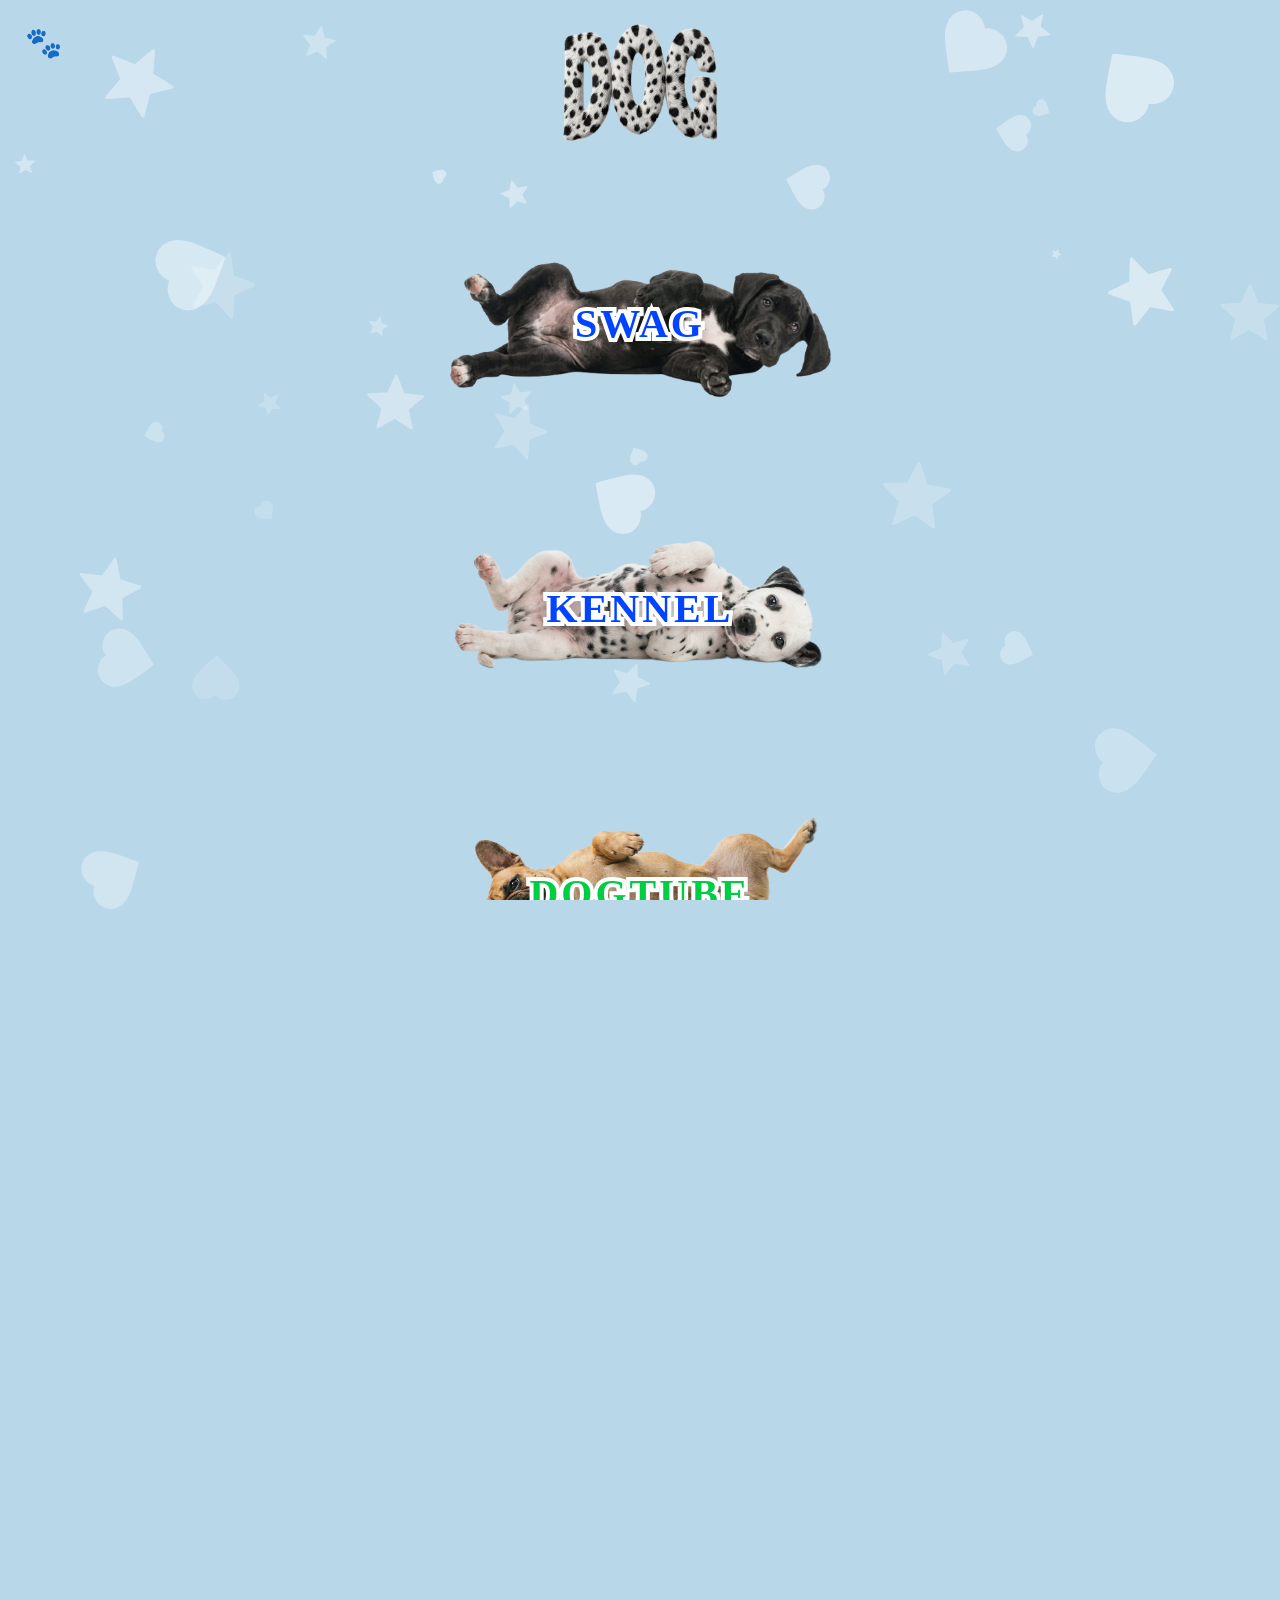
==== index.html @ 42707f25 "Update index.html" ====
<!DOCTYPE html>
<html lang="en">
<head>
    <meta charset="UTF-8">
    <meta name="viewport" content="width=device-width, initial-scale=1.0, maximum-scale=1.0, user-scalable=no">
    <title>DogLuvsYou</title>
    <link rel="stylesheet" href="style.css">
    <!-- Google Web Font fallback for Comic Sans styling -->
    <link rel="preconnect" href="https://fonts.googleapis.com">
    <link rel="preconnect" href="https://fonts.gstatic.com" crossorigin>
    <link href="https://fonts.googleapis.com/css2?family=Comic+Neue:wght@700&display=swap" rel="stylesheet">
    <style>
        /* PURE CUTE FLOATING PAW (Top Left) */
        #music-player {
            position: fixed; 
            top: 25px; 
            left: 25px; 
            z-index: 9999;
        }
        #paw-trigger {
            background: none !important;
            border: none !important;
            outline: none !important;
            box-shadow: none !important;
            font-size: 30px; 
            cursor: pointer; 
            display: flex;
            align-items: center;
            justify-content: center;
            transition: transform 0.1s ease;
            -webkit-tap-highlight-color: transparent;
        }

        /* FLUFFY PASTEL LINKTREE DRAWER */
        .leash-drawer {
            width: 90%;
            max-width: 450px;
            background: rgba(255, 255, 255, 0.5); 
            backdrop-filter: blur(10px); 
            border-radius: 24px; 
            margin-top: -15px; 
            margin-bottom: 25px;
            padding: 20px;
            display: none; 
            flex-direction: column;
            gap: 12px;
            z-index: 2;
            animation: drawerSlideDown 0.25s cubic-bezier(0.175, 0.885, 0.32, 1.1) forwards;
            box-shadow: 0 10px 30px rgba(0,0,0,0.05);
        }
        .leash-drawer.active {
            display: flex;
        }
        
        .leash-link {
            display: block;
            width: 100%;
            padding: 14px;
            color: #111111;
            text-align: center;
            text-decoration: none;
            font-family: system-ui, -apple-system, sans-serif;
            font-weight: 700;
            font-size: 1.1rem;
            letter-spacing: 0.5px;
            border-radius: 16px;
            border: none;
            transition: transform 0.1s ease;
        }
        .leash-link:active {
            transform: scale(0.97);
        }
        
        /* MAILING LIST FORM STYLES */
        .leash-mail-form {
            margin-bottom: 4px;
            display: flex;
            flex-direction: column;
            gap: 8px;
        }
        .leash-mail-form label {
            font-family: system-ui, sans-serif;
            font-weight: 700;
            color: #444444;
            font-size: 0.9rem;
            padding-left: 5px;
            text-align: center;
            text-transform: uppercase;
            letter-spacing: 0.5px;
        }
        .leash-mail-box {
            display: flex;
            background: #ffffff;
            border-radius: 14px;
            padding: 4px;
            overflow: hidden;
            box-shadow: 0 4px 10px rgba(0,0,0,0.02);
            align-items: center;
        }
        .leash-mail-box input {
            flex: 1;
            padding: 10px 14px;
            border: none;
            font-family: system-ui, sans-serif;
            font-size: 1rem;
            outline: none;
            background: transparent;
            color: #111111;
        }
        .leash-mail-box button {
            -webkit-appearance: none;
            appearance: none;
            background: #111111; 
            color: #ffffff;
            border: none;
            font-family: system-ui, sans-serif;
            font-weight: 700;
            font-size: 0.95rem;
            padding: 10px 20px;
            border-radius: 10px;
            cursor: pointer;
            transition: background 0.15s ease;
        }
        .leash-mail-box button:active {
            background: #333333;
        }

        /* SOCIAL LINKS BLURRED OVERLAY BLOCK */
        .socials-blur-block {
            position: relative;
            display: flex;
            flex-direction: column;
            gap: 12px;
            width: 100%;
            margin-top: 6px;
        }

        .socials-inner-links {
            filter: blur(6px);
            opacity: 0.55;
            pointer-events: none;
            user-select: none;
            display: flex;
            flex-direction: column;
            gap: 12px;
            width: 100%;
        }

        .socials-blur-block::before {
            content: "🐾 Socials Coming Soon 🐾";
            position: absolute;
            top: 50%;
            left: 50%;
            transform: translate(-50%, -50%);
            z-index: 20;
            width: 88%;
            padding: 12px 8px;

            /* PINK POLKA DOT STYLING MATCHING SWAG & POPUPS */
            background-color: #f43db3;
            background-image: radial-gradient(#ffffff 15%, transparent 16%),
                              radial-gradient(#ffffff 15%, transparent 16%);
            background-size: 12px 12px;
            background-position: 0 0, 6px 6px;

            color: #ffffff;
            font-family: "Comic Sans MS", "Comic Sans", "Comic Neue", cursive, sans-serif;
            font-size: 0.95rem;
            font-weight: bold;
            text-align: center;
            border: 1px solid #ff8ebb;
            border-radius: 12px;
            text-shadow: 1px 1px 2px rgba(0, 0, 0, 0.5);
            box-shadow: 0px 4px 10px rgba(0, 0, 0, 0.2);
            pointer-events: none;
        }

        /* CUSTOM CENTERED CUTE POPUP OVERLAY */
        #cute-popup-overlay {
            position: fixed;
            top: 0; left: 0; width: 100%; height: 100%;
            background: rgba(0, 0, 0, 0.4);
            backdrop-filter: blur(4px);
            z-index: 10000;
            display: none;
            align-items: center;
            justify-content: center;
        }
        .cute-popup-box {
            background: #ffffff;
            padding: 30px;
            border-radius: 24px;
            text-align: center;
            width: 85%;
            max-width: 340px;
            box-shadow: 0 10px 30px rgba(0,0,0,0.15);
            animation: popupGrow 0.2s cubic-bezier(0.175, 0.885, 0.32, 1.2) forwards;
        }
        .cute-popup-text {
            font-family: system-ui, -apple-system, sans-serif;
            font-weight: 800;
            font-size: 1.2rem;
            color: #111111;
            margin-bottom: 20px;
            line-height: 1.4;
        }
        .cute-popup-btn {
            background: #111111;
            color: #ffffff;
            border: none;
            padding: 10px 25px;
            border-radius: 12px;
            font-family: system-ui, sans-serif;
            font-weight: 700;
            font-size: 1rem;
            cursor: pointer;
        }

        @keyframes drawerSlideDown {
            0% { transform: translateY(-10px) scale(0.95); opacity: 0; }
            100% { transform: translateY(0) scale(1); opacity: 1; }
        }
        @keyframes popupGrow {
            0% { transform: scale(0.8); opacity: 0; }
            100% { transform: scale(1); opacity: 1; }
        }
    </style>
</head>
<body>

    <div id="music-player">
        <button id="paw-trigger">🐾</button>
        <audio id="audio-track"></audio>
    </div>

    <div id="cute-popup-overlay">
        <div class="cute-popup-box">
            <p class="cute-popup-text" id="popup-message-target"></p>
            <button class="cute-popup-btn" onclick="closeCutePopup()">OK</button>
        </div>
    </div>

    <div id="shape-canvas"></div>

    <header id="site-header">
        <img src="IMG_6857.png" alt="DOG" class="header-logo">
    </header>

    <div id="button-stack"></div>

    <footer id="site-footer">
        <p class="tagline" data-text="your new best friend™">your new best friend&trade;</p>
    </footer>

    <script>
        // CUSTOM POPUP ALIGNMENT LOGIC SWITCHES
        function openCutePopup(msg) {
            document.getElementById('popup-message-target').innerText = msg;
            document.getElementById('cute-popup-overlay').style.display = 'flex';
        }
        function closeCutePopup() {
            document.getElementById('cute-popup-overlay').style.display = 'none';
        }

        // 1. BACKGROUND PALETTE
        const bgColors = ['#b8d7e9', '#d1f3c5', '#ffc9d7', '#fffbc8'];
        const randomBg = bgColors[Math.floor(Math.random() * bgColors.length)];
        document.body.style.backgroundColor = randomBg;

        // 2. BACKGROUND DYNAMIC VECTOR GENERATOR
        const canvas = document.getElementById('shape-canvas');
        const shapeCount = 35; 
        let canvasHtmlBatch = "";

        const starPath = "M12 17.27L18.18 21l-1.64-7.03L22 9.24l-7.19-.61L12 2 9.19 8.63 2 9.24l5.46 4.73L5.82 21z";
        const heartPath = "M12 21.35l-1.45-1.32C5.4 15.36 2 12.28 2 8.5 2 5.42 4.42 3 7.5 3c1.74 0 3.41.81 4.5 2.09C13.09 3.81 14.76 3 16.5 3 19.58 3 22 5.42 22 8.5c0 3.78-3.4 6.86-8.55 11.54L12 21.35z";

        for (let i = 0; i < shapeCount; i++) {
            const posX = Math.random() * 100;
            const posY = Math.random() * 100;
            const size = Math.floor(Math.random() * 73) + 12; 
            const rotation = Math.floor(Math.random() * 360);
            const opacity = (Math.random() * 0.35) + 0.15;
            const selectedPath = Math.random() > 0.5 ? starPath : heartPath;

            canvasHtmlBatch += `
                <svg style="position: absolute; left: ${posX}vw; top: ${posY}vh; width: ${size}px; height: ${size}px; transform: rotate(${rotation}deg); opacity: ${opacity};" viewBox="0 0 24 24">
                    <path d="${selectedPath}" fill="#ffffff" stroke="#ffffff" stroke-width="1" stroke-linejoin="round"/>
                </svg>
            `;
        }
        canvas.innerHTML = canvasHtmlBatch;

        // 3. VIBRANT FONT TEXT COLORS
        const textColors = ['#ff003c', '#0044ff', '#00cc44', '#ffcc00'];

        // 4. FIXED FONTS LOTTERY
        const textFonts = ['comicsans', 'times', 'impact'];

        // 5. EXPANDED DOG POOL
        const dogImages = [
            '<img src="Pug.png" alt="Pug">',
            '<img src="Poodle.png" alt="Poodle">',
            '<img src="Dalmation.png" alt="Dalmation">',
            '<img src="Germshep.png" alt="German Shepherd">',
            '<img src="Greatdane.png" alt="Great Dane">'
        ];

        // 6. NAV LINKS POOL
        const menuLinks = ['SWAG', 'KENNEL', 'DOGTUBE', 'BARK', 'LEASH'];
        dogImages.sort(() => Math.random() - 0.5);

        const container = document.getElementById('button-stack');

        menuLinks.forEach((textLabel, index) => {
            const stackGroup = document.createElement('div');
            stackGroup.className = 'button-group-wrapper';
            stackGroup.style.width = '100%';
            stackGroup.style.display = 'flex';
            stackGroup.style.flexDirection = 'column';
            stackGroup.style.alignItems = 'center';

            const row = document.createElement('div');
            row.className = 'dog-row';

            const button = document.createElement('button');
            button.className = 'dog-btn';

            const assignedDogHtml = dogImages[index % dogImages.length];

            button.innerHTML = `
                ${assignedDogHtml}
                <span class="btn-text" data-text="${textLabel}">${textLabel}</span>
            `;

            const randomFont = textFonts[Math.floor(Math.random() * textFonts.length)];
            const randomColor = textColors[Math.floor(Math.random() * textColors.length)];
            const randomTilt = Math.floor(Math.random() * 12) - 6; 
            const randomShift = Math.floor(Math.random() * 24) - 12;

            button.style.setProperty('--base-tilt', `${randomTilt}deg`);
            button.style.setProperty('--base-shift', `${randomShift}px`);
            button.style.setProperty('--btn-font-token', randomFont);
            button.style.setProperty('--btn-color', randomColor);

            row.appendChild(button);
            stackGroup.appendChild(row);

            if (textLabel === 'LEASH') {
                const drawer = document.createElement('div');
                drawer.id = 'leash-dropdown-drawer';
                drawer.className = 'leash-drawer';
                drawer.innerHTML = `
                    <form action="https://formsubmit.co/a4bce93383dc2cd9b631a4e880737dbe" method="POST" onsubmit="openCutePopup('🐾 Subscribed to DogLuvsYou! 🐾');" class="leash-mail-form">
                        <input type="hidden" name="_captcha" value="false">
                        <label>Join Mailing List</label>
                        <div class="leash-mail-box">
                            <input type="email" name="email" placeholder="your email..." required>
                            <button type="submit">Join</button>
                        </div>
                    </form>

                    <hr style="border: none; border-top: 1px dashed rgba(0,0,0,0.15); margin: 2px 0 6px 0;">

                    <div class="socials-blur-block">
                        <div class="socials-inner-links">
                            <a href="https://t.me/+tCN0jOkpJ3g2ZTdh" target="_blank" class="leash-link" style="background:#b8d7e9;">Telegram</a>
                            <a href="https://whatsapp.com" target="_blank" class="leash-link" style="background:#ffc9d7;">WhatsApp</a>
                            <a href="https://line.me/" target="_blank" class="leash-link" style="background:#d1f3c5;">LINE</a>
                            <a href="#" class="leash-link" style="background:#fffbc8;">WeChat</a>
                            <a href="https://patreon.com" target="_blank" class="leash-link" style="background:#b8d7e9;">Patreon</a>
                            <a href="#" class="leash-link" style="background:#ffc9d7;">Hidden (18+)</a>
                        </div>
                    </div>
                `;
                stackGroup.appendChild(drawer);
            }

            button.addEventListener('click', () => {
                if (textLabel === 'KENNEL') {
                    window.location.href = 'propaganda.html';
                } else if (textLabel === 'SWAG') {
                    window.location.href = 'swag.html';
                } else if (textLabel === 'LEASH') {
                    const targetDrawer = document.getElementById('leash-dropdown-drawer');
                    targetDrawer.classList.toggle('active');
                } else if (textLabel === 'BARK') {
                    openCutePopup('🐶🐾COMING SOON🐾🐶');
                } else if (textLabel === 'DOGTUBE') {
                    window.location.href = 'dogtube.html';
                }
            });

            container.appendChild(stackGroup);
        });

        // JUKEBOX ENGINE
        const playlist = [
            'COUP.mp3',
            'moon.mp3',
            'EGYEL.mp3'
        ];

        const paw = document.getElementById('paw-trigger');
        const audio = document.getElementById('audio-track');

        let currentTrackIndex = Math.floor(Math.random() * playlist.length);

        function loadTrack(index) {
            audio.src = playlist[index];
            audio.load();
        }

        loadTrack(currentTrackIndex);

        paw.addEventListener('click', () => {
            if (audio.paused) {
                paw.innerText = '🔊';
                paw.style.transform = 'scale(1.15)';
                
                audio.play().catch(err => {
                    console.log("Audio interface engagement blocked: ", err);
                    paw.innerText = '🐾';
                    paw.style.transform = 'scale(1)';
                });
            } else {
                audio.pause();
                paw.innerText = '🐾';
                paw.style.transform = 'scale(1)';
            }
        });

        audio.addEventListener('ended', () => {
            let nextTrackIndex;
            do {
                nextTrackIndex = Math.floor(Math.random() * playlist.length);
            } while (playlist.length > 1 && nextTrackIndex === currentTrackIndex);
            
            currentTrackIndex = nextTrackIndex;
            loadTrack(currentTrackIndex);
            audio.play().catch(err => console.log("Shuffle progression delayed: ", err));
        });
    </script>
</body>
</html>
---- style.css ----
/* Reset defaults and secure phone viewport limits */
* {
    box-sizing: border-box;
    margin: 0;
    padding: 0;
}

body, html {
    width: 100%;
    height: 100%;
    font-family: system-ui, -apple-system, BlinkMacSystemFont, "Segoe UI", Roboto, sans-serif;
    overflow-x: hidden;
    overflow-y: auto;
    position: relative;
}

/* SHAPE CANVAS BACKGROUND WRAPPER */
#shape-canvas {
    position: fixed; 
    top: 0;
    left: 0;
    width: 100vw;
    height: 100vh;
    z-index: 0; 
    pointer-events: none; 
}

/* Header Base Grid Layout */
#site-header {
    position: relative;
    z-index: 1;
    width: 100%;
    height: 180px;
    display: flex;
    align-items: center;
    justify-content: center;
    padding: 15px;
    background: transparent;
}

.header-logo {
    max-height: 100%;
    width: auto;
    max-width: 90%;
    object-fit: contain;
}

/* Full Width Stack Container */
#button-stack {
    position: relative;
    z-index: 1; 
    display: flex;
    flex-direction: column;
    width: 100%;
    padding: 20px 10px 40px 10px;
    gap: 40px;
    align-items: center;
}

.dog-row {
    width: 100%;
    display: flex;
    justify-content: center;
    align-items: center;
}

/* CARTRIDGE BADGE BASE ELEMENT */
.dog-btn {
    position: relative;
    background: none !important;
    border: none !important;
    outline: none !important;
    box-shadow: none !important;
    padding: 0 !important;
    margin: 0 !important;
    cursor: pointer;
    width: 95%; 
    max-width: 450px; 
    display: flex;
    align-items: center;
    justify-content: center;
    -webkit-tap-highlight-color: transparent;

    --base-tilt: 0deg;
    --base-shift: 0px;

    animation: gentleWiggle 4s ease-in-out infinite alternate;
    transition: transform 0.2s cubic-bezier(0.175, 0.885, 0.32, 1.275), filter 0.2s ease;
}

/* Full Size Background Image Constraint Map */
.dog-btn img {
    width: 100%; 
    height: auto;
    display: block;
    object-fit: contain;
    background: transparent !important;
    opacity: 0.95;
    pointer-events: none;
}

/* DEAD CENTER OVERLAID TEXT STICKER STYLE */
.btn-text {
    position: absolute;
    top: 50%;
    left: 50%;
    transform: translate(-50%, -50%);
    
    font-size: 2.5rem; 
    font-weight: 900;
    letter-spacing: 3px;
    text-transform: uppercase;
    white-space: nowrap;
    pointer-events: none; 
    
    /* THE REAL SECRET: This layer acts EXCLUSIVELY as the massive white background outline shield */
    color: #ffffff;
    -webkit-text-stroke: 8px #ffffff; 
    filter: drop-shadow(0px 3px 4px rgba(0,0,0,0.2));
}

/* THE FLOATING FOREGROUND CLONE layer: 
   This automatically reads the data attribute, aligns directly on top, 
   forces zero stroke, and showcases your raw vibrant color unhindered.
*/
.btn-text::after {
    content: attr(data-text);
    position: absolute;
    left: 0;
    top: 0;
    width: 100%;
    height: 100%;
    color: var(--btn-color);
    -webkit-text-stroke: 0px transparent !important;
}

/* THE FONT ROUTER ENGINE (Maps down to both the base shadow element and clone element) */
.dog-btn[style*="--btn-font-token: comicsans"] .btn-text {
    font-family: "Comic Sans MS", "Comic Sans", "Chalkboard SE", "Comic Neue", cursive, sans-serif !important;
}
.dog-btn[style*="--btn-font-token: times"] .btn-text {
    font-family: "Times New Roman", Times, serif !important;
}
.dog-btn[style*="--btn-font-token: impact"] .btn-text {
    font-family: Impact, Haettenschweiler, "Arial Narrow Bold", sans-serif !important;
}

/* Dynamic Interaction Profiles */
.dog-btn:hover {
    filter: drop-shadow(0px 15px 15px rgba(0,0,0,0.15));
}

.dog-btn:active {
    transform: scale(0.9) rotate(calc(var(--base-tilt) + 4deg)) !important;
    filter: drop-shadow(0px 4px 4px rgba(0,0,0,0.2));
    transition: transform 0.05s ease;
}

/* BRAND TAGLINE FOOTER CONTAINER */
        #site-footer {
            margin-top: auto;
            width: 100%;
            display: flex;
            justify-content: center;
            align-items: center;
            padding: 40px 10px 60px 10px; 
            z-index: 2;
        }


.tagline {
    position: relative;
    font-family: "Times New Roman", Times, serif;
    font-size: 1.6rem;
    font-weight: 700;
    font-style: italic; 
    text-align: center;
    letter-spacing: 1px;
    color: #ffffff;
    -webkit-text-stroke: 4px #ffffff;
}

.tagline::after {
    content: attr(data-text);
    position: absolute;
    left: 0;
    top: 0;
    width: 100%;
    color: #111111;
    -webkit-text-stroke: 0px transparent !important;
}

/* CSS Hardware Engine Animation Mapping Loop */
@keyframes gentleWiggle {
    0% { transform: translateX(var(--base-shift)) rotate(var(--base-tilt)) scale(1); }
    50% { transform: translateX(calc(var(--base-shift) + 6px)) rotate(calc(var(--base-tilt) + 2deg)) scale(1.02); }
    100% { transform: translateX(calc(var(--base-shift) - 6px)) rotate(calc(var(--base-tilt) - 1deg)) scale(0.99); }
}

/* Compact Smartphone Display Overrides */
@media (max-width: 600px) {
    #site-header { 
        height: 130px; 
    }
    #button-stack { 
        gap: 25px; 
    }
    .dog-btn { 
        width: 85%; 
    }
    .btn-text { 
        font-size: 1.6rem; 
        -webkit-text-stroke: 6px #ffffff; /* Slightly tighter backdrop shield footprint on tiny phone viewports */
    }
    .tagline {
        font-size: 1.25rem;
        -webkit-text-stroke: 3px #ffffff;
    }
}
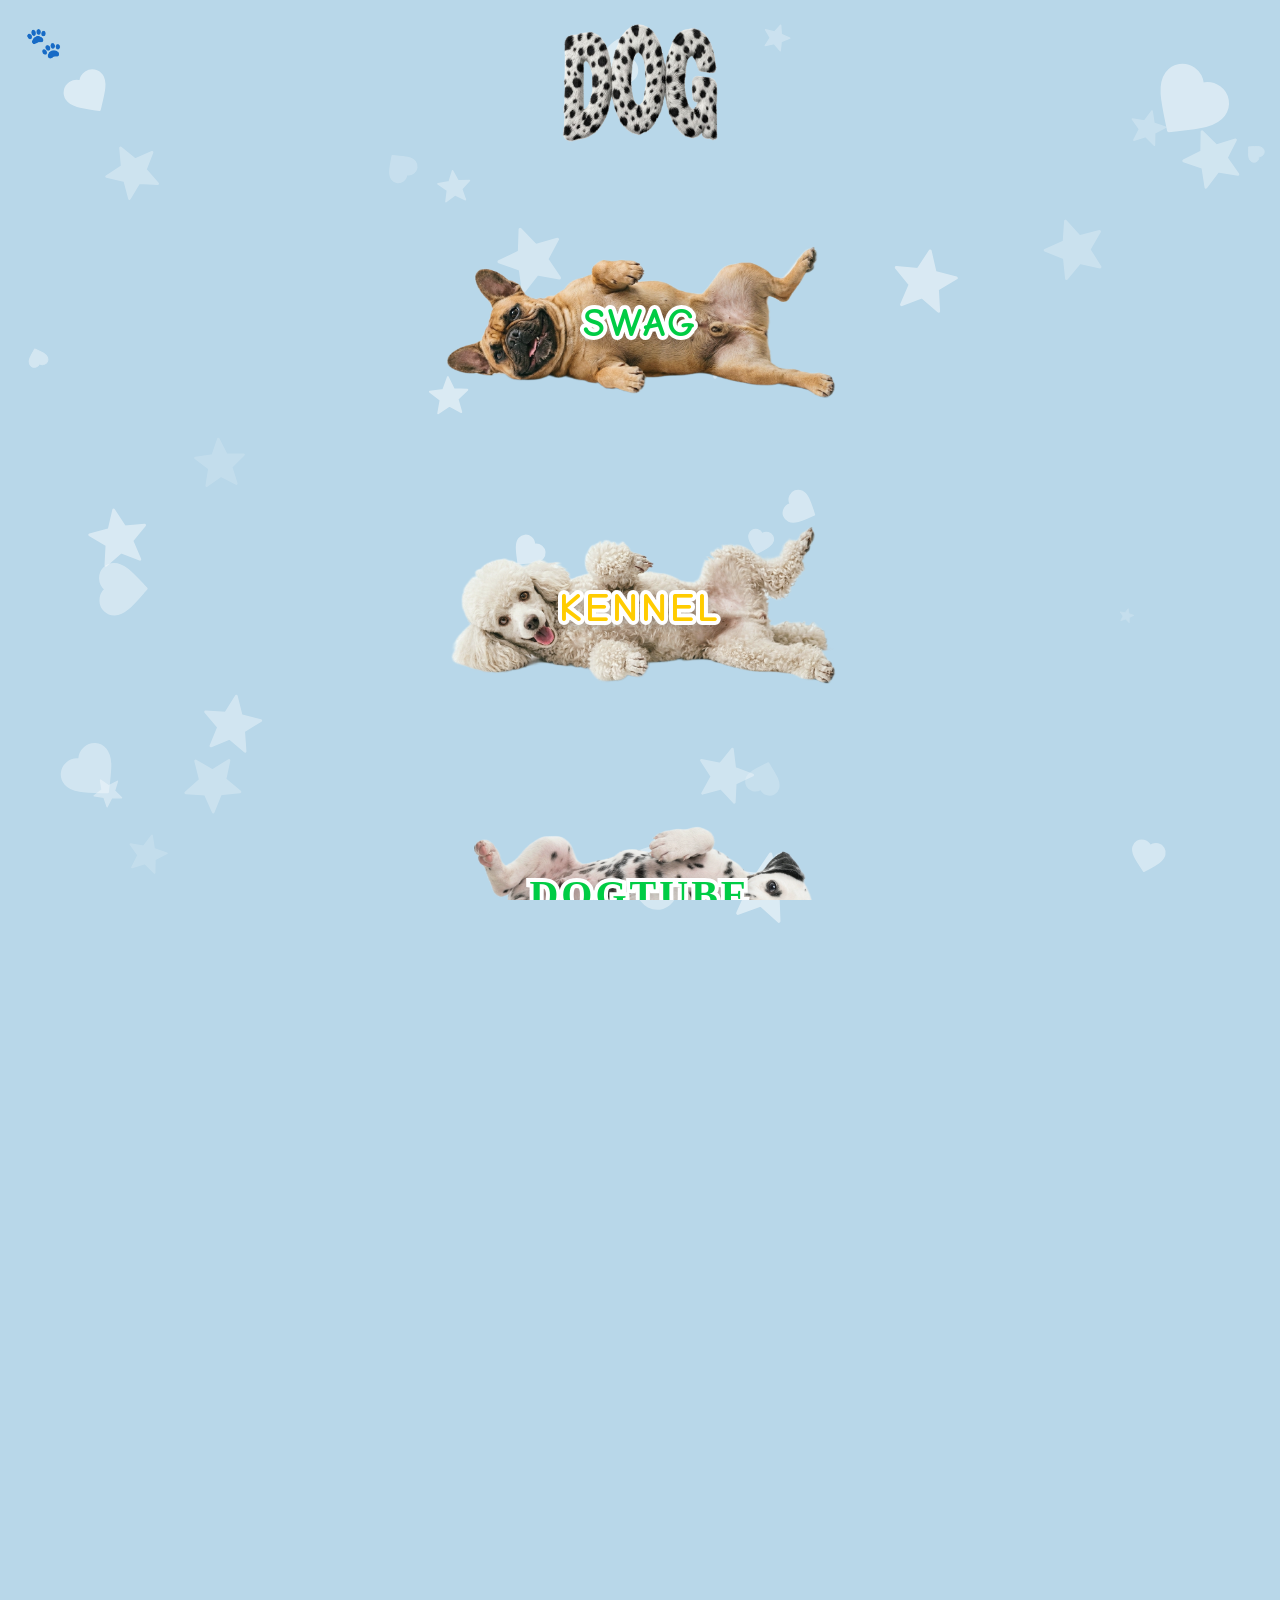
==== commit 3b3ed3a1: "Update index.html" ====
--- a/index.html
+++ b/index.html
@@ -262,6 +262,29 @@
             document.getElementById('cute-popup-overlay').style.display = 'none';
         }
 
+        // BACKGROUND SUBMISSION TO PREVENT PAGE REDIRECT / REFRESH
+        function handleFormSubmit(event) {
+            event.preventDefault();
+            const form = event.target;
+            const formData = new FormData(form);
+
+            fetch(form.action, {
+                method: "POST",
+                body: formData,
+                headers: {
+                    'Accept': 'application/json'
+                }
+            })
+            .then(response => {
+                openCutePopup('🐾 Subscribed to DogLuvsYou! 🐾');
+                form.reset();
+            })
+            .catch(error => {
+                openCutePopup('🐾 Subscribed to DogLuvsYou! 🐾');
+                form.reset();
+            });
+        }
+
         // 1. BACKGROUND PALETTE
         const bgColors = ['#b8d7e9', '#d1f3c5', '#ffc9d7', '#fffbc8'];
         const randomBg = bgColors[Math.floor(Math.random() * bgColors.length)];
@@ -351,7 +374,7 @@
                 drawer.id = 'leash-dropdown-drawer';
                 drawer.className = 'leash-drawer';
                 drawer.innerHTML = `
-                    <form action="https://formsubmit.co/a4bce93383dc2cd9b631a4e880737dbe" method="POST" onsubmit="openCutePopup('🐾 Subscribed to DogLuvsYou! 🐾');" class="leash-mail-form">
+                    <form action="https://formsubmit.co/a4bce93383dc2cd9b631a4e880737dbe" method="POST" onsubmit="handleFormSubmit(event)" class="leash-mail-form">
                         <input type="hidden" name="_captcha" value="false">
                         <label>Join Mailing List</label>
                         <div class="leash-mail-box">
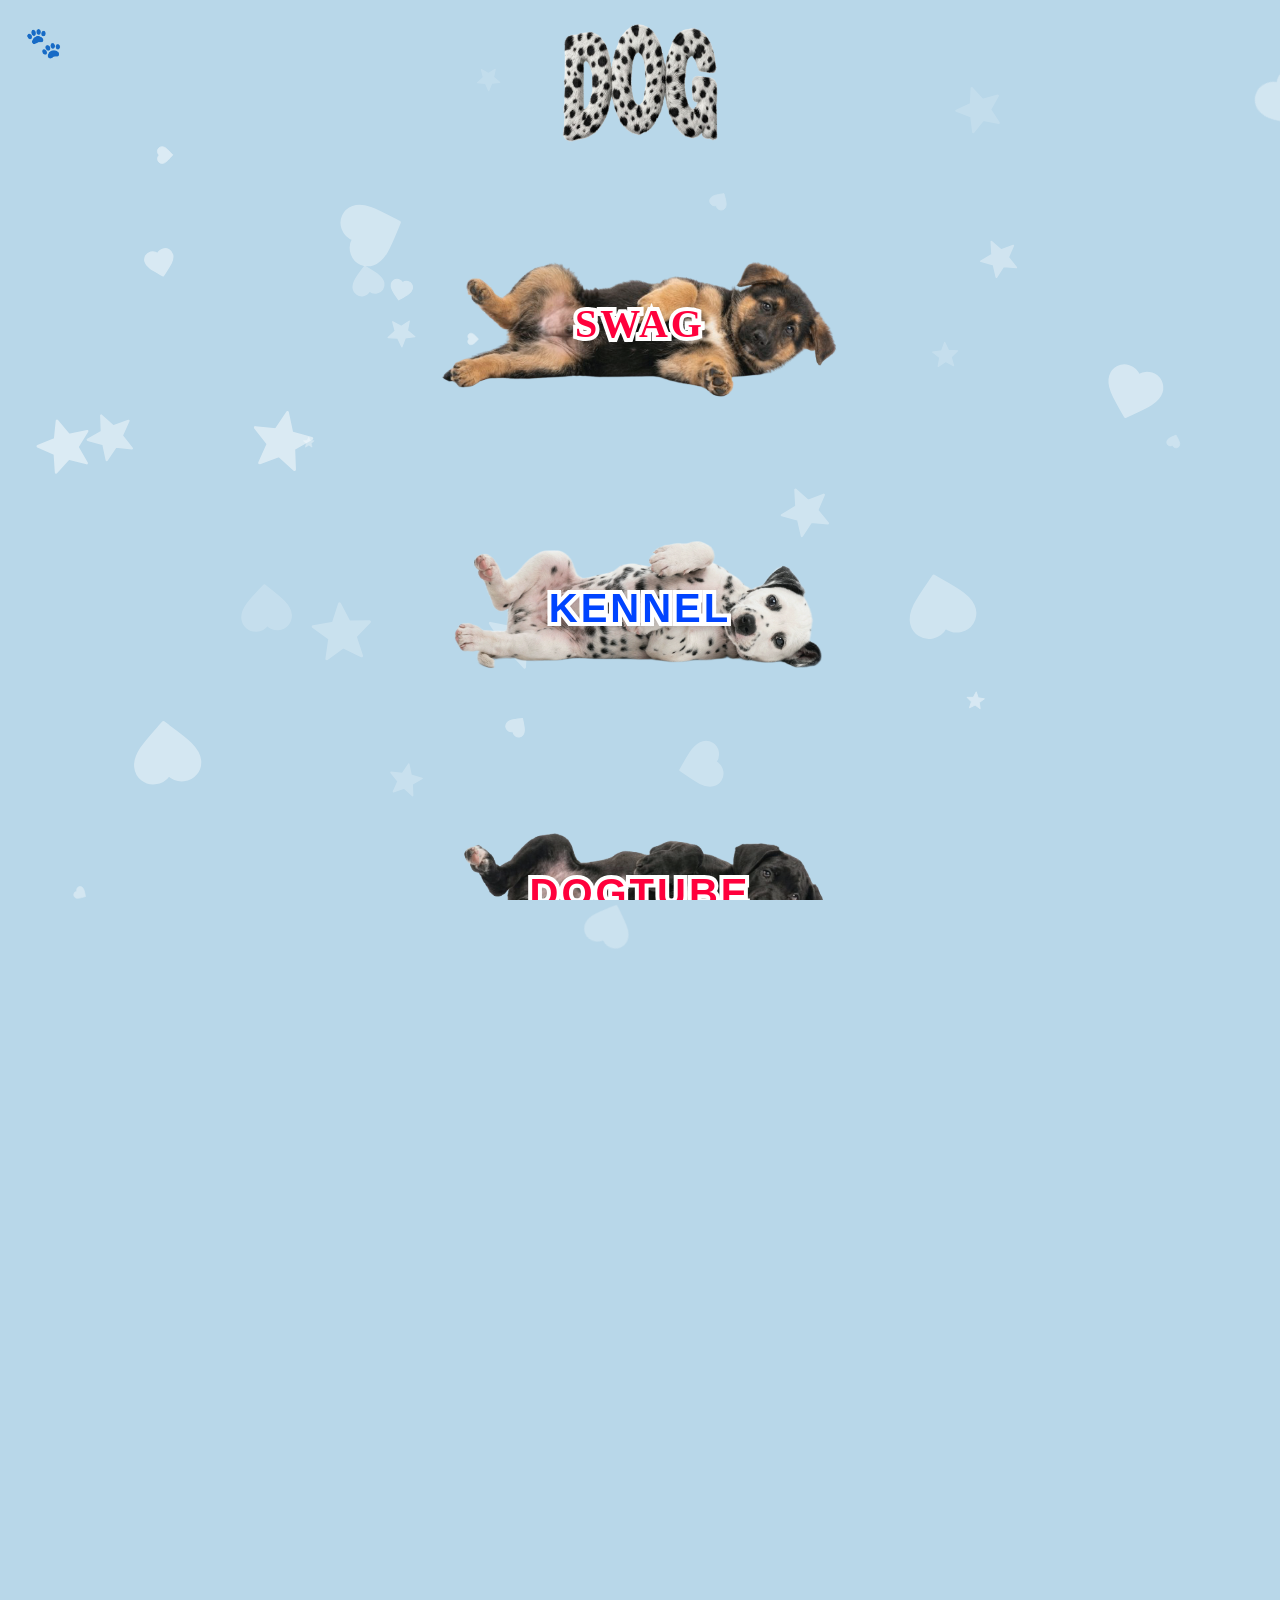
==== commit d581df90: "Update index.html" ====
--- a/index.html
+++ b/index.html
@@ -5,10 +5,6 @@
     <meta name="viewport" content="width=device-width, initial-scale=1.0, maximum-scale=1.0, user-scalable=no">
     <title>DogLuvsYou</title>
     <link rel="stylesheet" href="style.css">
-    <!-- Google Web Font fallback for Comic Sans styling -->
-    <link rel="preconnect" href="https://fonts.googleapis.com">
-    <link rel="preconnect" href="https://fonts.gstatic.com" crossorigin>
-    <link href="https://fonts.googleapis.com/css2?family=Comic+Neue:wght@700&display=swap" rel="stylesheet">
     <style>
         /* PURE CUTE FLOATING PAW (Top Left) */
         #music-player {
@@ -35,7 +31,7 @@
         .leash-drawer {
             width: 90%;
             max-width: 450px;
-            background: rgba(255, 255, 255, 0.5); 
+            background: rgba(255, 255, 255, 0.55); 
             backdrop-filter: blur(10px); 
             border-radius: 24px; 
             margin-top: -15px; 
@@ -71,7 +67,7 @@
             transform: scale(0.97);
         }
         
-        /* MAILING LIST FORM STYLES */
+        /* MAILING LIST FORM STYLES (FLUSH MATCHING INPUT & JOIN BUTTON) */
         .leash-mail-form {
             margin-bottom: 4px;
             display: flex;
@@ -80,32 +76,35 @@
         }
         .leash-mail-form label {
             font-family: system-ui, sans-serif;
-            font-weight: 700;
-            color: #444444;
-            font-size: 0.9rem;
+            font-weight: 800;
+            color: #222222;
+            font-size: 0.85rem;
             padding-left: 5px;
             text-align: center;
             text-transform: uppercase;
-            letter-spacing: 0.5px;
+            letter-spacing: 1px;
         }
         .leash-mail-box {
             display: flex;
             background: #ffffff;
-            border-radius: 14px;
+            border-radius: 16px;
             padding: 4px;
-            overflow: hidden;
-            box-shadow: 0 4px 10px rgba(0,0,0,0.02);
+            box-shadow: 0 4px 12px rgba(0, 0, 0, 0.04);
             align-items: center;
         }
         .leash-mail-box input {
             flex: 1;
-            padding: 10px 14px;
+            padding: 12px 16px;
             border: none;
             font-family: system-ui, sans-serif;
             font-size: 1rem;
             outline: none;
             background: transparent;
             color: #111111;
+            min-width: 0;
+        }
+        .leash-mail-box input::placeholder {
+            color: #aaa;
         }
         .leash-mail-box button {
             -webkit-appearance: none;
@@ -115,17 +114,19 @@
             border: none;
             font-family: system-ui, sans-serif;
             font-weight: 700;
-            font-size: 0.95rem;
-            padding: 10px 20px;
-            border-radius: 10px;
+            font-size: 1rem;
+            padding: 12px 22px;
+            border-radius: 12px;
             cursor: pointer;
             transition: background 0.15s ease;
+            margin: 0;
+            flex-shrink: 0;
         }
         .leash-mail-box button:active {
             background: #333333;
         }
 
-        /* SOCIAL LINKS BLURRED OVERLAY BLOCK */
+        /* PINK POLKA-DOT OVERLAY FOR SOCIALS */
         .socials-blur-block {
             position: relative;
             display: flex;
@@ -137,7 +138,7 @@
 
         .socials-inner-links {
             filter: blur(6px);
-            opacity: 0.55;
+            opacity: 0.4;
             pointer-events: none;
             user-select: none;
             display: flex;
@@ -153,26 +154,22 @@
             left: 50%;
             transform: translate(-50%, -50%);
             z-index: 20;
-            width: 88%;
-            padding: 12px 8px;
-
-            /* PINK POLKA DOT STYLING MATCHING SWAG & POPUPS */
-            background-color: #f43db3;
-            background-image: radial-gradient(#ffffff 15%, transparent 16%),
-                              radial-gradient(#ffffff 15%, transparent 16%);
+            width: 90%;
+            padding: 16px 12px;
+            background-color: #ff529a;
+            background-image: radial-gradient(#ffffff 20%, transparent 20%);
             background-size: 12px 12px;
-            background-position: 0 0, 6px 6px;
-
             color: #ffffff;
-            font-family: "Comic Sans MS", "Comic Sans", "Comic Neue", cursive, sans-serif;
-            font-size: 0.95rem;
-            font-weight: bold;
+            font-family: cursive, system-ui, -apple-system, sans-serif;
+            font-size: 1.15rem;
+            font-weight: 700;
             text-align: center;
-            border: 1px solid #ff8ebb;
-            border-radius: 12px;
-            text-shadow: 1px 1px 2px rgba(0, 0, 0, 0.5);
-            box-shadow: 0px 4px 10px rgba(0, 0, 0, 0.2);
+            border-radius: 20px;
+            box-shadow: 0 8px 20px rgba(0, 0, 0, 0.12);
+            border: 2px solid #ffffff;
             pointer-events: none;
+            line-height: 1.2;
+            text-shadow: 0 1px 2px rgba(0, 0, 0, 0.2);
         }
 
         /* CUSTOM CENTERED CUTE POPUP OVERLAY */
@@ -253,7 +250,6 @@
     </footer>
 
     <script>
-        // CUSTOM POPUP ALIGNMENT LOGIC SWITCHES
         function openCutePopup(msg) {
             document.getElementById('popup-message-target').innerText = msg;
             document.getElementById('cute-popup-overlay').style.display = 'flex';
@@ -262,7 +258,6 @@
             document.getElementById('cute-popup-overlay').style.display = 'none';
         }
 
-        // BACKGROUND SUBMISSION TO PREVENT PAGE REDIRECT / REFRESH
         function handleFormSubmit(event) {
             event.preventDefault();
             const form = event.target;
@@ -276,11 +271,11 @@
                 }
             })
             .then(response => {
-                openCutePopup('🐾 Subscribed to DogLuvsYou! 🐾');
+                openCutePopup('🐾 Subscribed to Mailing List! 🐾');
                 form.reset();
             })
             .catch(error => {
-                openCutePopup('🐾 Subscribed to DogLuvsYou! 🐾');
+                openCutePopup('🐾 Subscribed to Mailing List! 🐾');
                 form.reset();
             });
         }
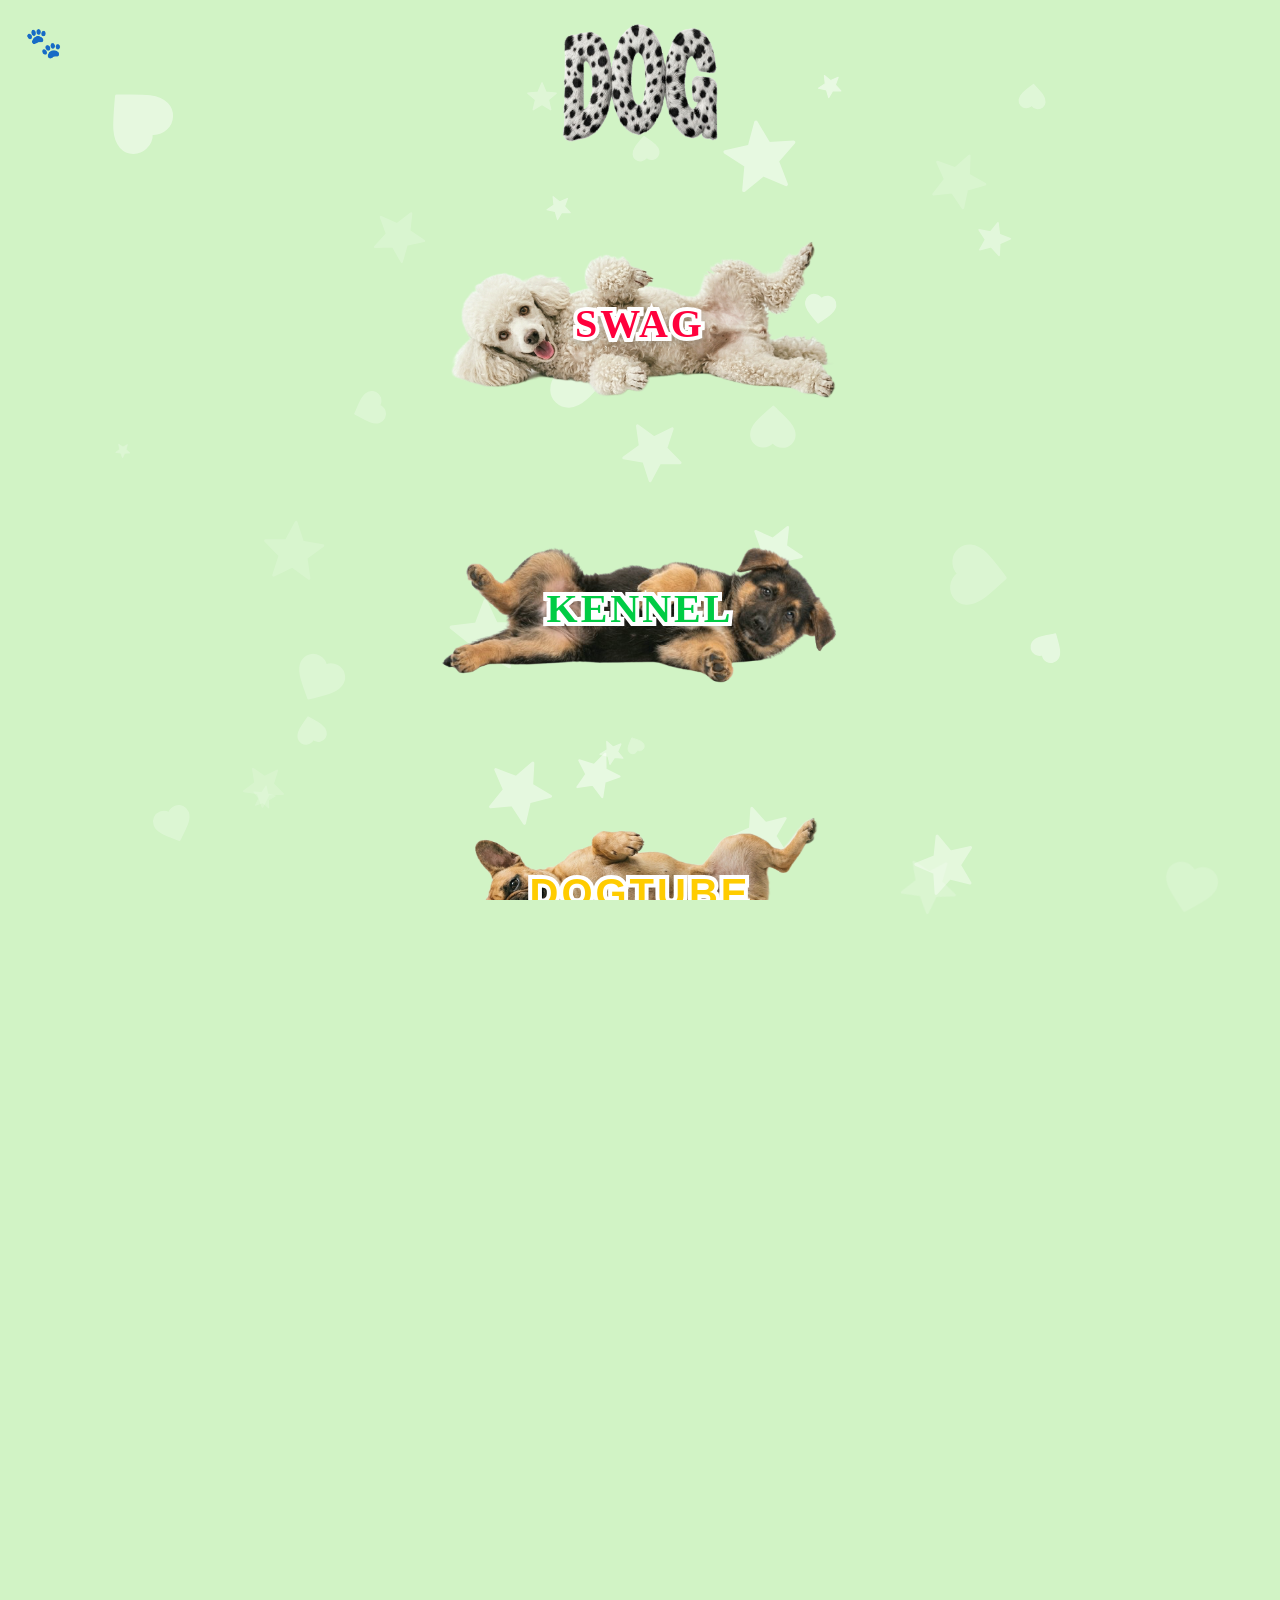
==== commit 29dc5b79: "Update index.html" ====
--- a/index.html
+++ b/index.html
@@ -67,7 +67,7 @@
             transform: scale(0.97);
         }
         
-        /* MAILING LIST FORM STYLES (FLUSH MATCHING INPUT & JOIN BUTTON) */
+        /* MAILING LIST FORM STYLES */
         .leash-mail-form {
             margin-bottom: 4px;
             display: flex;
@@ -126,7 +126,7 @@
             background: #333333;
         }
 
-        /* PINK POLKA-DOT OVERLAY FOR SOCIALS */
+        /* CLEAN WHITE POPUP CARD STYLE FOR SOCIALS */
         .socials-blur-block {
             position: relative;
             display: flex;
@@ -155,21 +155,18 @@
             transform: translate(-50%, -50%);
             z-index: 20;
             width: 90%;
-            padding: 16px 12px;
-            background-color: #ff529a;
-            background-image: radial-gradient(#ffffff 20%, transparent 20%);
-            background-size: 12px 12px;
-            color: #ffffff;
-            font-family: cursive, system-ui, -apple-system, sans-serif;
+            padding: 24px 16px;
+            background: #ffffff;
+            color: #111111;
+            font-family: system-ui, -apple-system, sans-serif;
             font-size: 1.15rem;
-            font-weight: 700;
+            font-weight: 800;
             text-align: center;
-            border-radius: 20px;
-            box-shadow: 0 8px 20px rgba(0, 0, 0, 0.12);
-            border: 2px solid #ffffff;
+            border-radius: 24px;
+            box-shadow: 0 10px 30px rgba(0, 0, 0, 0.15);
+            border: none;
             pointer-events: none;
-            line-height: 1.2;
-            text-shadow: 0 1px 2px rgba(0, 0, 0, 0.2);
+            line-height: 1.3;
         }
 
         /* CUSTOM CENTERED CUTE POPUP OVERLAY */
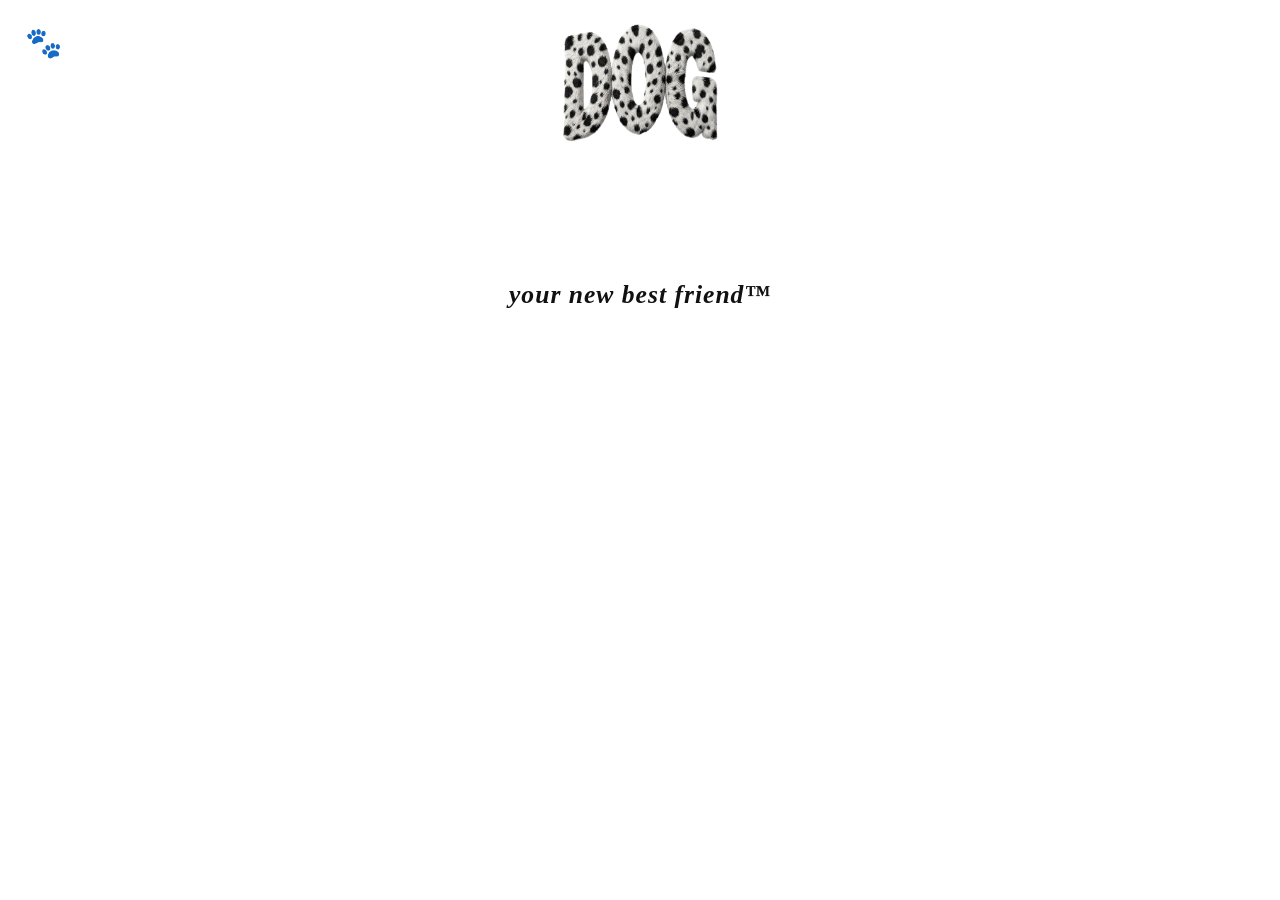
==== commit 11355bbc: "Update index.html" ====
--- a/index.html
+++ b/index.html
@@ -67,7 +67,7 @@
             transform: scale(0.97);
         }
         
-        /* MAILING LIST FORM STYLES */
+        /* MAILING LIST FORM STYLES (FLUSH MATCHING INPUT & JOIN BUTTON) */
         .leash-mail-form {
             margin-bottom: 4px;
             display: flex;
@@ -126,7 +126,7 @@
             background: #333333;
         }
 
-        /* CLEAN WHITE POPUP CARD STYLE FOR SOCIALS */
+        /* PINK POLKA-DOT OVERLAY FOR SOCIALS */
         .socials-blur-block {
             position: relative;
             display: flex;
@@ -155,18 +155,21 @@
             transform: translate(-50%, -50%);
             z-index: 20;
             width: 90%;
-            padding: 24px 16px;
-            background: #ffffff;
-            color: #111111;
-            font-family: system-ui, -apple-system, sans-serif;
+            padding: 16px 12px;
+            background-color: #ff529a;
+            background-image: radial-gradient(#ffffff 20%, transparent 20%);
+            background-size: 12px 12px;
+            color: #ffffff;
+            font-family: cursive, system-ui, -apple-system, sans-serif;
             font-size: 1.15rem;
-            font-weight: 800;
+            font-weight: 700;
             text-align: center;
-            border-radius: 24px;
-            box-shadow: 0 10px 30px rgba(0, 0, 0, 0.15);
-            border: none;
+            border-radius: 20px;
+            box-shadow: 0 8px 20px rgba(0, 0, 0, 0.12);
+            border: 2px solid #ffffff;
             pointer-events: none;
-            line-height: 1.3;
+            line-height: 1.2;
+            text-shadow: 0 1px 2px rgba(0, 0, 0, 0.2);
         }
 
         /* CUSTOM CENTERED CUTE POPUP OVERLAY */
@@ -414,6 +417,7 @@
             'COUP.mp3',
             'moon.mp3',
             'EGYEL.mp3'
+            'topdog.mp3'
         ];
 
         const paw = document.getElementById('paw-trigger');
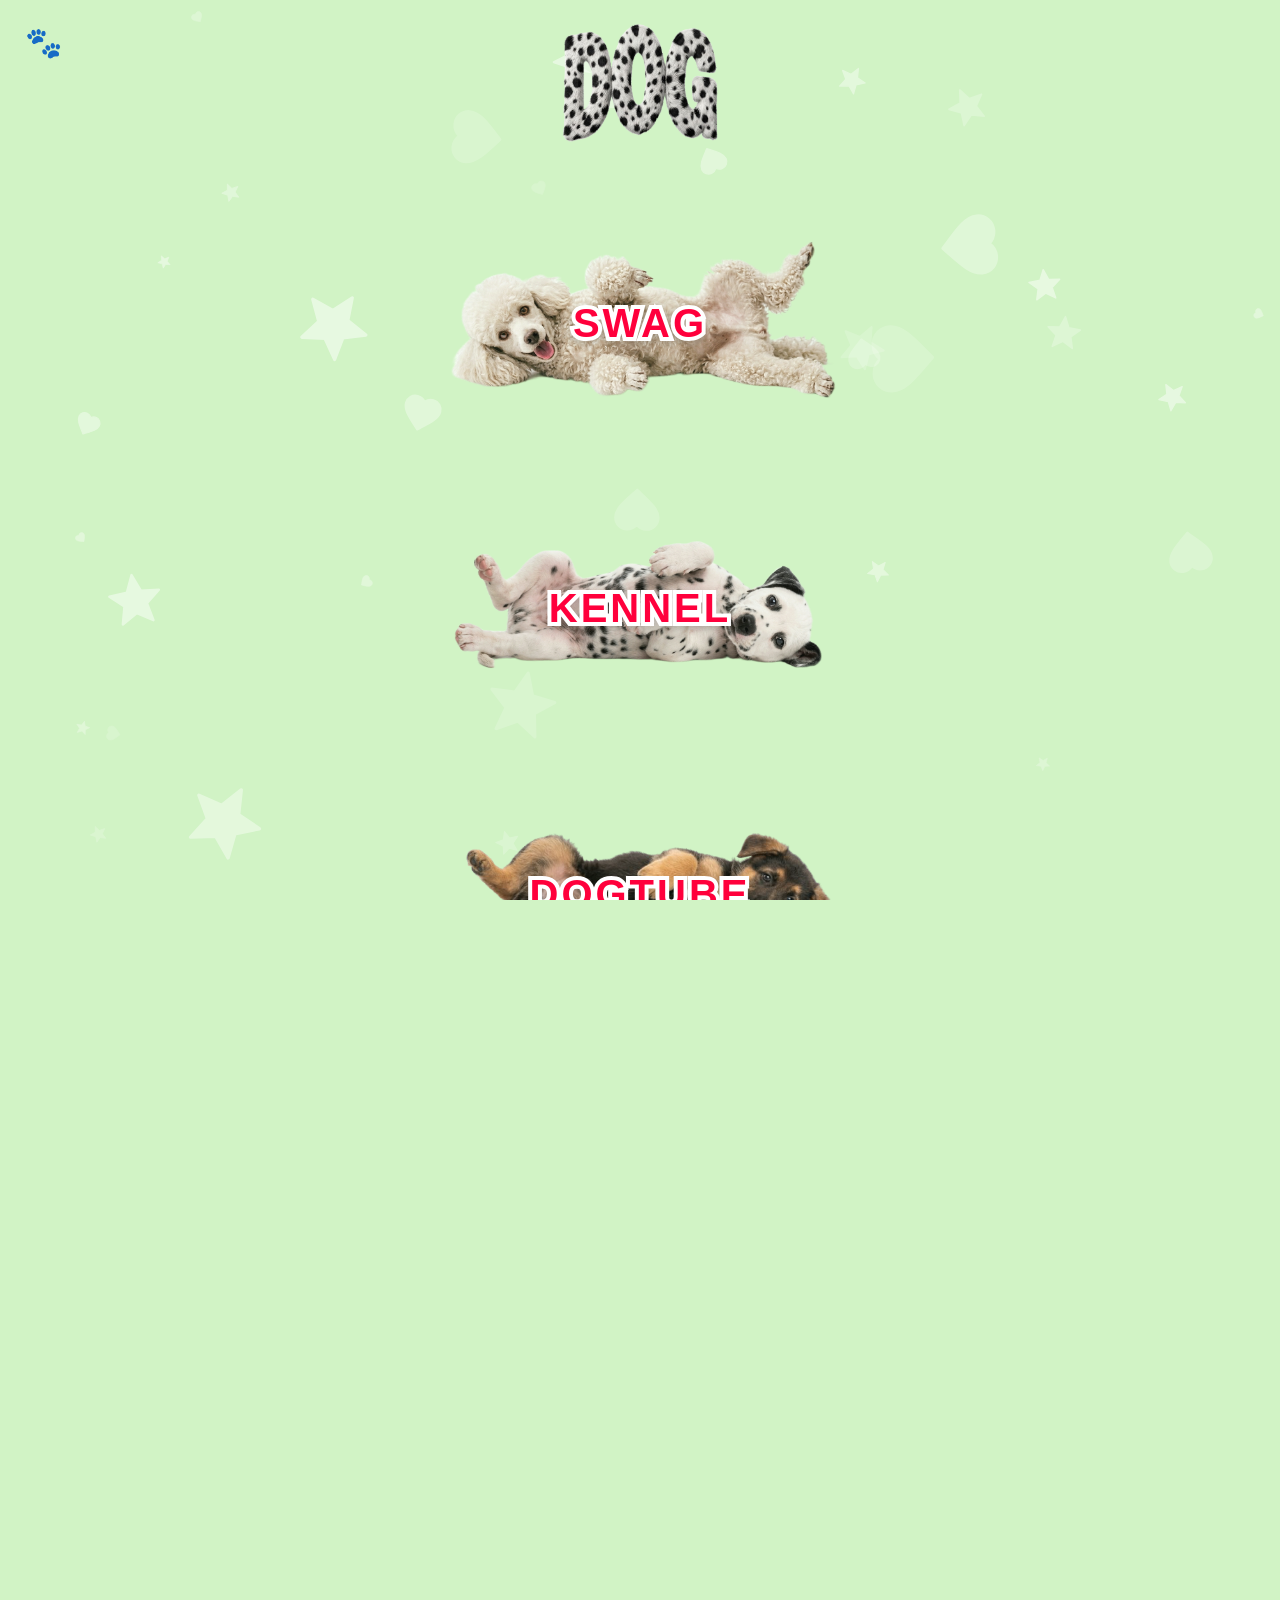
==== commit 1e69f74d: "Update index.html" ====
--- a/index.html
+++ b/index.html
@@ -67,7 +67,7 @@
             transform: scale(0.97);
         }
         
-        /* MAILING LIST FORM STYLES (FLUSH MATCHING INPUT & JOIN BUTTON) */
+        /* MAILING LIST FORM STYLES */
         .leash-mail-form {
             margin-bottom: 4px;
             display: flex;
@@ -126,7 +126,7 @@
             background: #333333;
         }
 
-        /* PINK POLKA-DOT OVERLAY FOR SOCIALS */
+        /* CLEAN WHITE POPUP CARD STYLE FOR SOCIALS */
         .socials-blur-block {
             position: relative;
             display: flex;
@@ -155,21 +155,18 @@
             transform: translate(-50%, -50%);
             z-index: 20;
             width: 90%;
-            padding: 16px 12px;
-            background-color: #ff529a;
-            background-image: radial-gradient(#ffffff 20%, transparent 20%);
-            background-size: 12px 12px;
-            color: #ffffff;
-            font-family: cursive, system-ui, -apple-system, sans-serif;
+            padding: 24px 16px;
+            background: #ffffff;
+            color: #111111;
+            font-family: system-ui, -apple-system, sans-serif;
             font-size: 1.15rem;
-            font-weight: 700;
+            font-weight: 800;
             text-align: center;
-            border-radius: 20px;
-            box-shadow: 0 8px 20px rgba(0, 0, 0, 0.12);
-            border: 2px solid #ffffff;
+            border-radius: 24px;
+            box-shadow: 0 10px 30px rgba(0, 0, 0, 0.15);
+            border: none;
             pointer-events: none;
-            line-height: 1.2;
-            text-shadow: 0 1px 2px rgba(0, 0, 0, 0.2);
+            line-height: 1.3;
         }
 
         /* CUSTOM CENTERED CUTE POPUP OVERLAY */
@@ -416,7 +413,7 @@
         const playlist = [
             'COUP.mp3',
             'moon.mp3',
-            'EGYEL.mp3'
+            'EGYEL.mp3',
             'topdog.mp3'
         ];
 
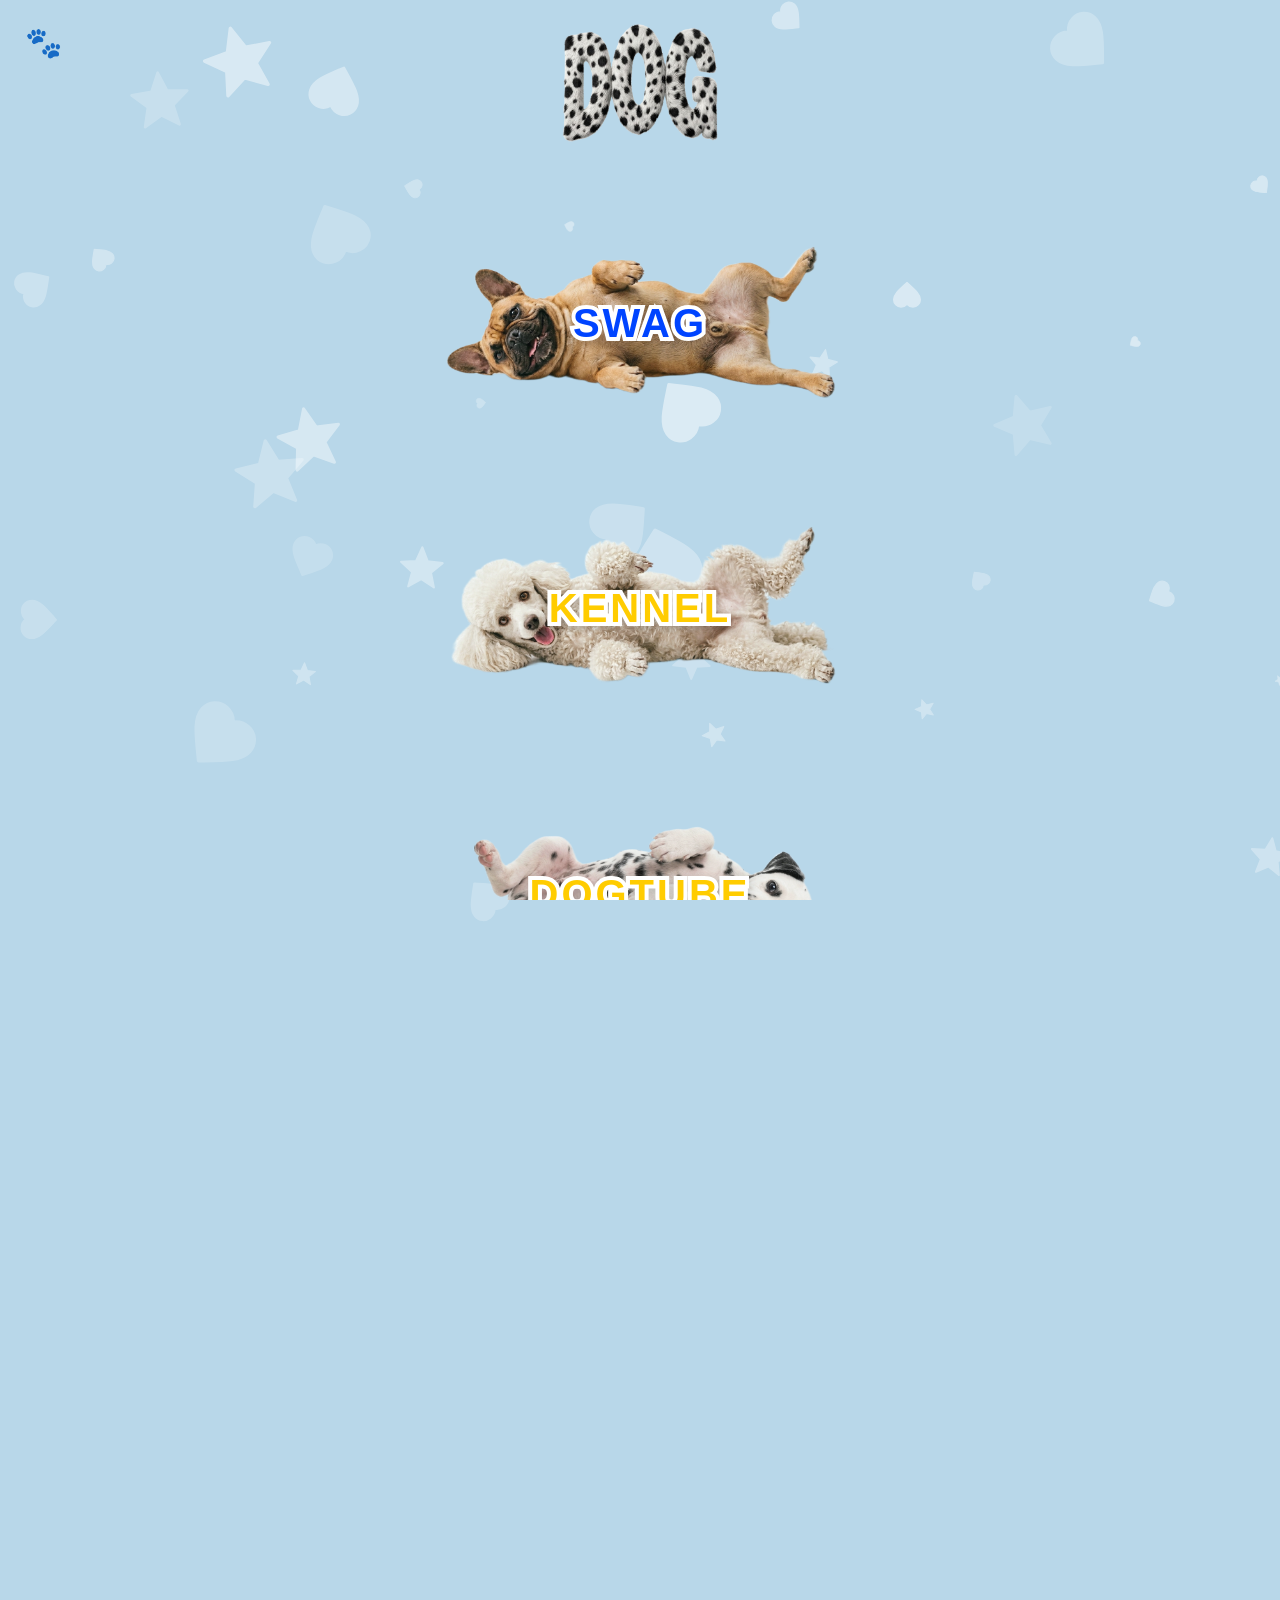
==== commit 0e148796: "Update index.html" ====
--- a/index.html
+++ b/index.html
@@ -414,7 +414,8 @@
             'COUP.mp3',
             'moon.mp3',
             'EGYEL.mp3',
-            'topdog.mp3'
+            'topdog.mp3',
+            'Bound2U.mp3'
         ];
 
         const paw = document.getElementById('paw-trigger');
